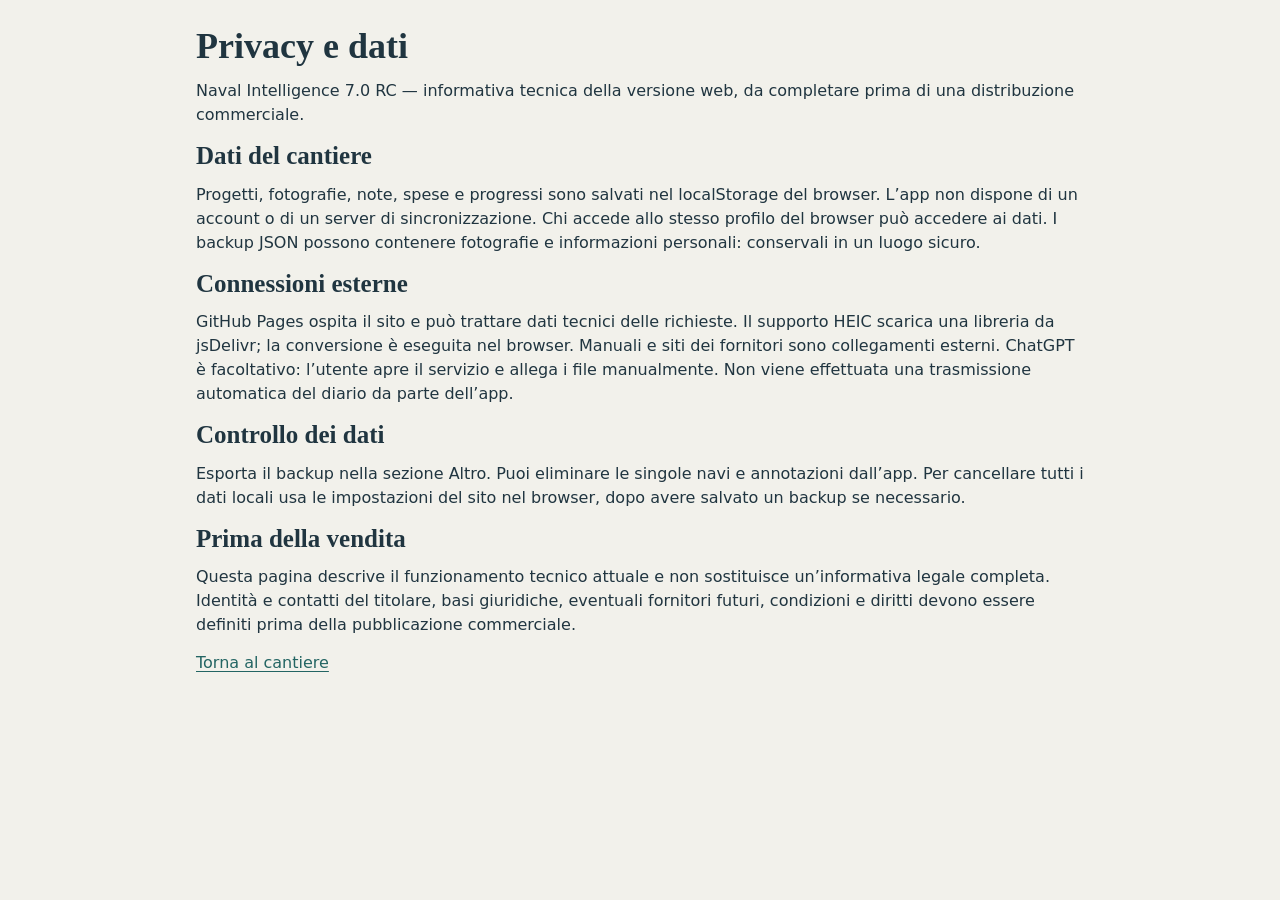
==== privacy.html @ 8cfe5d91 "Document web app data handling and commercial privacy gaps" ====
<!doctype html><html lang="it"><meta charset="utf-8"><meta name="viewport" content="width=device-width,initial-scale=1"><title>Naval Intelligence — Privacy</title><link rel="stylesheet" href="style-v7.css"><main><h1>Privacy e dati</h1><p>Naval Intelligence 7.0 RC — informativa tecnica della versione web, da completare prima di una distribuzione commerciale.</p><h2>Dati del cantiere</h2><p>Progetti, fotografie, note, spese e progressi sono salvati nel localStorage del browser. L’app non dispone di un account o di un server di sincronizzazione. Chi accede allo stesso profilo del browser può accedere ai dati. I backup JSON possono contenere fotografie e informazioni personali: conservali in un luogo sicuro.</p><h2>Connessioni esterne</h2><p>GitHub Pages ospita il sito e può trattare dati tecnici delle richieste. Il supporto HEIC scarica una libreria da jsDelivr; la conversione è eseguita nel browser. Manuali e siti dei fornitori sono collegamenti esterni. ChatGPT è facoltativo: l’utente apre il servizio e allega i file manualmente. Non viene effettuata una trasmissione automatica del diario da parte dell’app.</p><h2>Controllo dei dati</h2><p>Esporta il backup nella sezione Altro. Puoi eliminare le singole navi e annotazioni dall’app. Per cancellare tutti i dati locali usa le impostazioni del sito nel browser, dopo avere salvato un backup se necessario.</p><h2>Prima della vendita</h2><p>Questa pagina descrive il funzionamento tecnico attuale e non sostituisce un’informativa legale completa. Identità e contatti del titolare, basi giuridiche, eventuali fornitori futuri, condizioni e diritti devono essere definiti prima della pubblicazione commerciale.</p><p><a href="./">Torna al cantiere</a></p></main></html>
---- style-v7.css ----
:root{--navy:#142d3a;--ink:#203540;--paper:#f5f1e8;--white:#fffdf7;--brass:#ae8650;--line:#ded8cb;--muted:#626e70;--teal:#286d6a}*{box-sizing:border-box}body{margin:0;background:var(--paper);color:var(--ink);font:16px/1.5 system-ui,-apple-system,sans-serif}header{background:var(--navy);color:white;padding:15px max(17px,calc((100vw - 880px)/2));display:flex;align-items:center;justify-content:space-between;gap:8px;position:sticky;top:0;z-index:3}.brand{display:flex;gap:12px;align-items:center}.logo{font-size:30px;color:#e3c797}.brand strong{font-family:Georgia,serif;font-size:22px;display:block}.brand small{display:block;font-size:9px;letter-spacing:1.6px;color:#cfbd9f}.outline{background:transparent;border:1px solid #b6c5c7;color:white;padding:8px 12px}main{max-width:880px;margin:auto;padding:18px 16px 106px}h1,h2,h3{font-family:Georgia,serif;line-height:1.18;margin:0 0 12px}h1{font-size:33px}h2{font-size:25px}h3{font-size:20px}p{margin:8px 0 14px}.hero{background:var(--navy);color:white;padding:26px 22px;border-radius:18px;position:relative;overflow:hidden}.hero:after{content:'⚓';position:absolute;right:-6px;bottom:-45px;font-size:170px;opacity:.07;pointer-events:none}.hero p{color:#d9e1e0;max-width:550px}.eyebrow{text-transform:uppercase;letter-spacing:2px;font-size:11px;color:var(--brass);font-weight:800}.card{border:1px solid var(--line);background:var(--white);border-radius:14px;padding:16px;margin:12px 0;box-shadow:0 3px 12px #142d3a06}.grid{display:grid;grid-template-columns:repeat(auto-fit,minmax(145px,1fr));gap:10px}.grid .card{margin:0}.tile{text-align:left;width:100%;height:100%;background:var(--white);color:var(--ink);border:1px solid var(--line);border-radius:14px;padding:16px;font-weight:650}.tile b{display:block;font-size:26px;color:var(--teal);margin-bottom:6px}.tile small{display:block;color:var(--muted);font-weight:400}button{cursor:pointer;border:0;border-radius:9px;padding:11px 15px;background:var(--teal);color:white;font:600 14px system-ui;min-height:42px}button.secondary{background:#e7e0d2;color:var(--ink)}button.danger{background:#8a4038}button:focus-visible,input:focus-visible,select:focus-visible,textarea:focus-visible{outline:3px solid #c89e5e;outline-offset:2px}button:disabled{opacity:.5;cursor:default}button[hidden]{display:none}nav{position:fixed;bottom:0;left:0;right:0;background:var(--navy);display:flex;justify-content:center;padding:7px 4px calc(7px + env(safe-area-inset-bottom));z-index:5}nav button{background:transparent;color:#b8c9cb;flex:1;max-width:176px;font-size:23px;line-height:1.1;padding:6px 2px}nav button span{display:block;font-size:10px;margin-top:5px}nav button.active{color:#f5d6a0;background:#ffffff0c}label{display:block;font-weight:650;font-size:14px;margin:12px 0 4px}input:not([type=checkbox]),select,textarea{width:100%;padding:11px;border:1px solid #c9c7bd;border-radius:8px;background:#fff;color:var(--ink);font:inherit}textarea{min-height:88px;resize:vertical}input[type=checkbox]{width:20px;height:20px;accent-color:var(--teal);flex:none}label.check{display:flex;align-items:center;gap:10px;border-bottom:1px solid var(--line);padding:9px 0;margin:0;font-weight:500}.row{display:flex;align-items:center;gap:8px;flex-wrap:wrap}.between{justify-content:space-between}.muted,small{color:var(--muted)}.hero small{color:#ddd}.badge{display:inline-block;background:#e7e0d2;border-radius:20px;font-size:12px;padding:3px 9px;color:var(--ink)}.progress{height:9px;background:#e4dfd3;border-radius:10px;overflow:hidden;margin:8px 0}.progress div{height:100%;background:var(--teal)}.big{font-size:30px;font-weight:750;color:var(--teal);font-variant-numeric:tabular-nums}.photo{width:100%;max-height:260px;object-fit:contain;border-radius:8px;background:#e7e0d2}.diagram{width:100%;height:145px;background:#eee7d9;border-radius:10px;margin:9px 0}.step{padding:9px 0;border-top:1px solid var(--line)}.lesson p{margin:6px 0}.lesson ol{padding-left:22px}.lesson li{margin:8px 0}.spaced{margin-top:18px}.empty{text-align:center;padding:25px 12px;color:var(--muted)}#notice{position:fixed;bottom:85px;left:50%;transform:translateX(-50%);max-width:90vw;background:#142d3a;color:white;border-radius:9px;padding:10px 16px;z-index:9;display:none}#notice.show{display:block}details summary{cursor:pointer;font-weight:700}a{color:var(--teal)}@media(min-width:700px){main{padding-top:25px}.grid{grid-template-columns:repeat(3,1fr)}}

:root{--paper:#f2f1eb;--white:#fffefa;--line:#d8dcd5;--teal:#236563}main{max-width:920px}.hero{background:linear-gradient(140deg,#142d3a,#24505a);box-shadow:0 8px 24px #142d3a20}.card{box-shadow:0 3px 14px #142d3a0b}.tile{min-height:114px;transition:box-shadow .15s ease,transform .15s ease}.tile:hover{box-shadow:0 5px 15px #142d3a18}.tile:active{transform:scale(.99)}.tile b{font-size:27px}.badge{font-weight:600}button{min-height:44px}a{overflow-wrap:anywhere;text-underline-offset:3px}h1{font-size:clamp(27px,6vw,36px)}.grid>*{min-width:0}nav button span{font-size:11px}body{overflow-wrap:break-word}input,select,textarea{max-width:100%}details summary{padding:5px 0}@media(prefers-reduced-motion:reduce){*{transition:none!important}}@media(max-width:360px){.brand strong{font-size:18px}main{padding-left:12px;padding-right:12px}.grid{grid-template-columns:repeat(2,minmax(0,1fr))}.tile{padding:12px}}
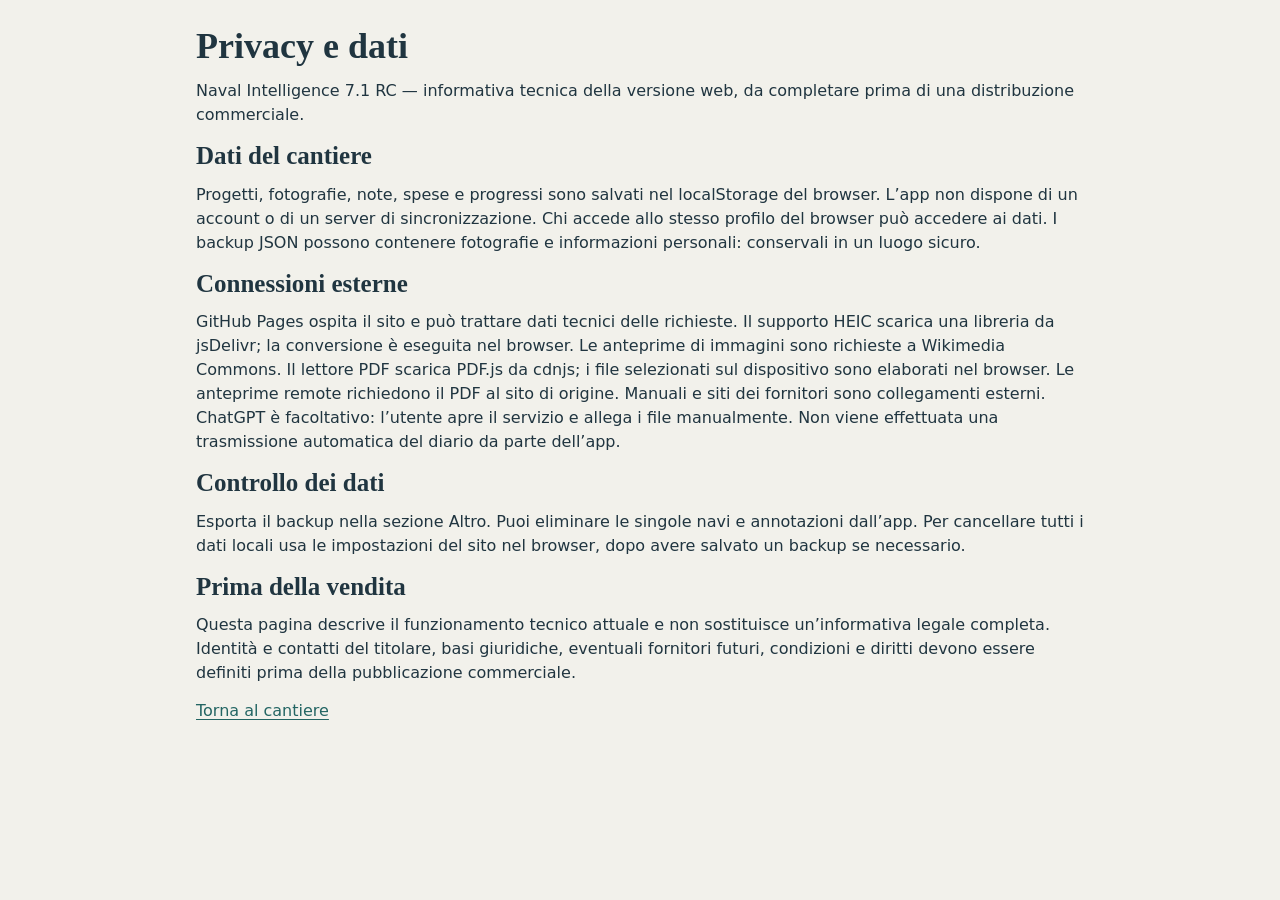
==== commit d477b5f1: "Disclose Wikimedia and PDF viewer network dependencies" ====
--- a/privacy.html
+++ b/privacy.html
@@ -1 +1 @@
-<!doctype html><html lang="it"><meta charset="utf-8"><meta name="viewport" content="width=device-width,initial-scale=1"><title>Naval Intelligence — Privacy</title><link rel="stylesheet" href="style-v7.css"><main><h1>Privacy e dati</h1><p>Naval Intelligence 7.0 RC — informativa tecnica della versione web, da completare prima di una distribuzione commerciale.</p><h2>Dati del cantiere</h2><p>Progetti, fotografie, note, spese e progressi sono salvati nel localStorage del browser. L’app non dispone di un account o di un server di sincronizzazione. Chi accede allo stesso profilo del browser può accedere ai dati. I backup JSON possono contenere fotografie e informazioni personali: conservali in un luogo sicuro.</p><h2>Connessioni esterne</h2><p>GitHub Pages ospita il sito e può trattare dati tecnici delle richieste. Il supporto HEIC scarica una libreria da jsDelivr; la conversione è eseguita nel browser. Manuali e siti dei fornitori sono collegamenti esterni. ChatGPT è facoltativo: l’utente apre il servizio e allega i file manualmente. Non viene effettuata una trasmissione automatica del diario da parte dell’app.</p><h2>Controllo dei dati</h2><p>Esporta il backup nella sezione Altro. Puoi eliminare le singole navi e annotazioni dall’app. Per cancellare tutti i dati locali usa le impostazioni del sito nel browser, dopo avere salvato un backup se necessario.</p><h2>Prima della vendita</h2><p>Questa pagina descrive il funzionamento tecnico attuale e non sostituisce un’informativa legale completa. Identità e contatti del titolare, basi giuridiche, eventuali fornitori futuri, condizioni e diritti devono essere definiti prima della pubblicazione commerciale.</p><p><a href="./">Torna al cantiere</a></p></main></html>+<!doctype html><html lang="it"><meta charset="utf-8"><meta name="viewport" content="width=device-width,initial-scale=1"><title>Naval Intelligence — Privacy</title><link rel="stylesheet" href="style-v7.css"><main><h1>Privacy e dati</h1><p>Naval Intelligence 7.1 RC — informativa tecnica della versione web, da completare prima di una distribuzione commerciale.</p><h2>Dati del cantiere</h2><p>Progetti, fotografie, note, spese e progressi sono salvati nel localStorage del browser. L’app non dispone di un account o di un server di sincronizzazione. Chi accede allo stesso profilo del browser può accedere ai dati. I backup JSON possono contenere fotografie e informazioni personali: conservali in un luogo sicuro.</p><h2>Connessioni esterne</h2><p>GitHub Pages ospita il sito e può trattare dati tecnici delle richieste. Il supporto HEIC scarica una libreria da jsDelivr; la conversione è eseguita nel browser. Le anteprime di immagini sono richieste a Wikimedia Commons. Il lettore PDF scarica PDF.js da cdnjs; i file selezionati sul dispositivo sono elaborati nel browser. Le anteprime remote richiedono il PDF al sito di origine. Manuali e siti dei fornitori sono collegamenti esterni. ChatGPT è facoltativo: l’utente apre il servizio e allega i file manualmente. Non viene effettuata una trasmissione automatica del diario da parte dell’app.</p><h2>Controllo dei dati</h2><p>Esporta il backup nella sezione Altro. Puoi eliminare le singole navi e annotazioni dall’app. Per cancellare tutti i dati locali usa le impostazioni del sito nel browser, dopo avere salvato un backup se necessario.</p><h2>Prima della vendita</h2><p>Questa pagina descrive il funzionamento tecnico attuale e non sostituisce un’informativa legale completa. Identità e contatti del titolare, basi giuridiche, eventuali fornitori futuri, condizioni e diritti devono essere definiti prima della pubblicazione commerciale.</p><p><a href="./">Torna al cantiere</a></p></main></html>
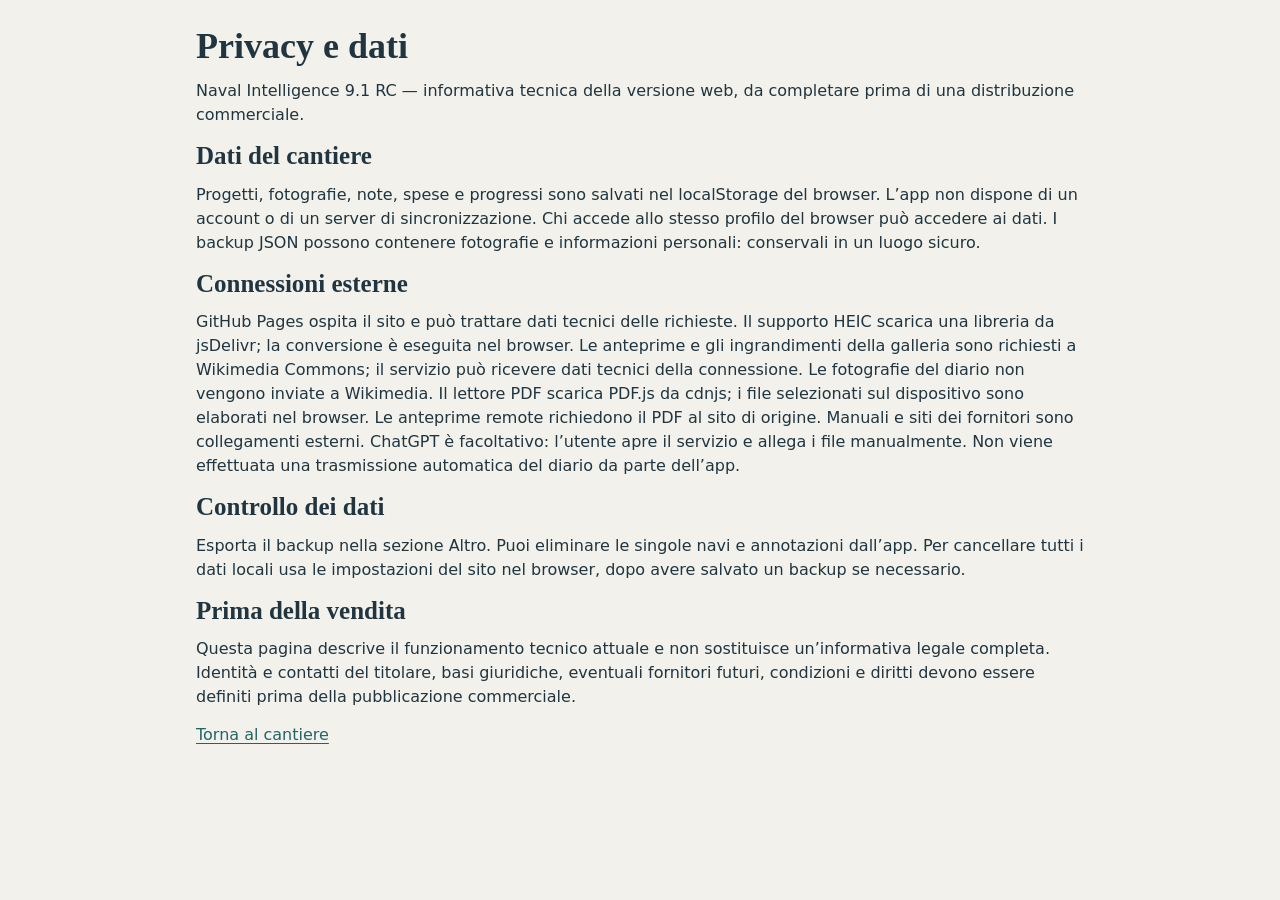
==== commit 72087742: "Document external gallery photo requests" ====
--- a/privacy.html
+++ b/privacy.html
@@ -1 +1 @@
-<!doctype html><html lang="it"><meta charset="utf-8"><meta name="viewport" content="width=device-width,initial-scale=1"><title>Naval Intelligence — Privacy</title><link rel="stylesheet" href="style-v7.css"><main><h1>Privacy e dati</h1><p>Naval Intelligence 7.1 RC — informativa tecnica della versione web, da completare prima di una distribuzione commerciale.</p><h2>Dati del cantiere</h2><p>Progetti, fotografie, note, spese e progressi sono salvati nel localStorage del browser. L’app non dispone di un account o di un server di sincronizzazione. Chi accede allo stesso profilo del browser può accedere ai dati. I backup JSON possono contenere fotografie e informazioni personali: conservali in un luogo sicuro.</p><h2>Connessioni esterne</h2><p>GitHub Pages ospita il sito e può trattare dati tecnici delle richieste. Il supporto HEIC scarica una libreria da jsDelivr; la conversione è eseguita nel browser. Le anteprime di immagini sono richieste a Wikimedia Commons. Il lettore PDF scarica PDF.js da cdnjs; i file selezionati sul dispositivo sono elaborati nel browser. Le anteprime remote richiedono il PDF al sito di origine. Manuali e siti dei fornitori sono collegamenti esterni. ChatGPT è facoltativo: l’utente apre il servizio e allega i file manualmente. Non viene effettuata una trasmissione automatica del diario da parte dell’app.</p><h2>Controllo dei dati</h2><p>Esporta il backup nella sezione Altro. Puoi eliminare le singole navi e annotazioni dall’app. Per cancellare tutti i dati locali usa le impostazioni del sito nel browser, dopo avere salvato un backup se necessario.</p><h2>Prima della vendita</h2><p>Questa pagina descrive il funzionamento tecnico attuale e non sostituisce un’informativa legale completa. Identità e contatti del titolare, basi giuridiche, eventuali fornitori futuri, condizioni e diritti devono essere definiti prima della pubblicazione commerciale.</p><p><a href="./">Torna al cantiere</a></p></main></html>+<!doctype html><html lang="it"><meta charset="utf-8"><meta name="viewport" content="width=device-width,initial-scale=1"><title>Naval Intelligence — Privacy</title><link rel="stylesheet" href="style-v7.css"><main><h1>Privacy e dati</h1><p>Naval Intelligence 9.1 RC — informativa tecnica della versione web, da completare prima di una distribuzione commerciale.</p><h2>Dati del cantiere</h2><p>Progetti, fotografie, note, spese e progressi sono salvati nel localStorage del browser. L’app non dispone di un account o di un server di sincronizzazione. Chi accede allo stesso profilo del browser può accedere ai dati. I backup JSON possono contenere fotografie e informazioni personali: conservali in un luogo sicuro.</p><h2>Connessioni esterne</h2><p>GitHub Pages ospita il sito e può trattare dati tecnici delle richieste. Il supporto HEIC scarica una libreria da jsDelivr; la conversione è eseguita nel browser. Le anteprime e gli ingrandimenti della galleria sono richiesti a Wikimedia Commons; il servizio può ricevere dati tecnici della connessione. Le fotografie del diario non vengono inviate a Wikimedia. Il lettore PDF scarica PDF.js da cdnjs; i file selezionati sul dispositivo sono elaborati nel browser. Le anteprime remote richiedono il PDF al sito di origine. Manuali e siti dei fornitori sono collegamenti esterni. ChatGPT è facoltativo: l’utente apre il servizio e allega i file manualmente. Non viene effettuata una trasmissione automatica del diario da parte dell’app.</p><h2>Controllo dei dati</h2><p>Esporta il backup nella sezione Altro. Puoi eliminare le singole navi e annotazioni dall’app. Per cancellare tutti i dati locali usa le impostazioni del sito nel browser, dopo avere salvato un backup se necessario.</p><h2>Prima della vendita</h2><p>Questa pagina descrive il funzionamento tecnico attuale e non sostituisce un’informativa legale completa. Identità e contatti del titolare, basi giuridiche, eventuali fornitori futuri, condizioni e diritti devono essere definiti prima della pubblicazione commerciale.</p><p><a href="./">Torna al cantiere</a></p></main></html>
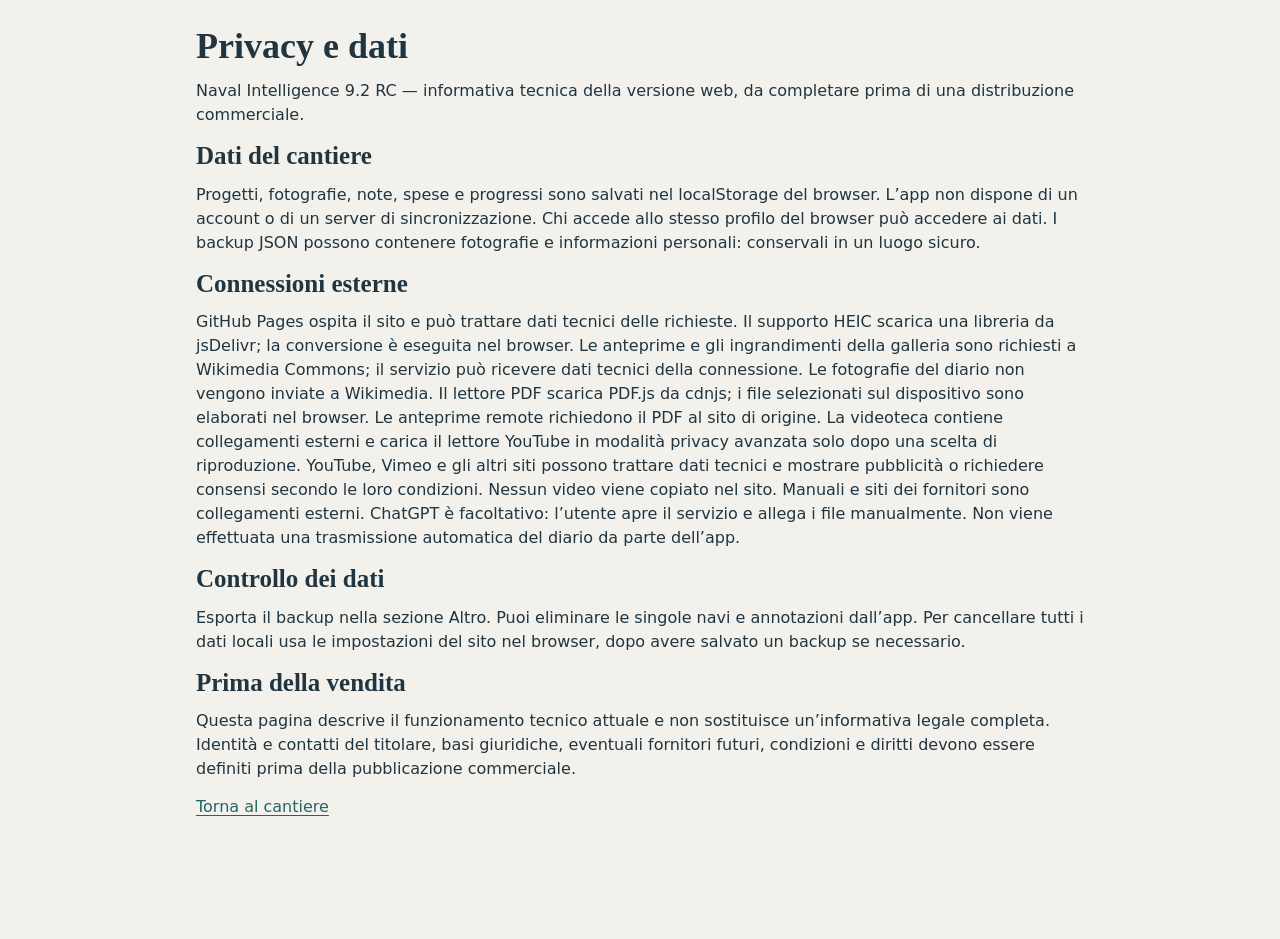
==== commit 22d36275: "Document third-party video embeds" ====
--- a/privacy.html
+++ b/privacy.html
@@ -1 +1 @@
-<!doctype html><html lang="it"><meta charset="utf-8"><meta name="viewport" content="width=device-width,initial-scale=1"><title>Naval Intelligence — Privacy</title><link rel="stylesheet" href="style-v7.css"><main><h1>Privacy e dati</h1><p>Naval Intelligence 9.1 RC — informativa tecnica della versione web, da completare prima di una distribuzione commerciale.</p><h2>Dati del cantiere</h2><p>Progetti, fotografie, note, spese e progressi sono salvati nel localStorage del browser. L’app non dispone di un account o di un server di sincronizzazione. Chi accede allo stesso profilo del browser può accedere ai dati. I backup JSON possono contenere fotografie e informazioni personali: conservali in un luogo sicuro.</p><h2>Connessioni esterne</h2><p>GitHub Pages ospita il sito e può trattare dati tecnici delle richieste. Il supporto HEIC scarica una libreria da jsDelivr; la conversione è eseguita nel browser. Le anteprime e gli ingrandimenti della galleria sono richiesti a Wikimedia Commons; il servizio può ricevere dati tecnici della connessione. Le fotografie del diario non vengono inviate a Wikimedia. Il lettore PDF scarica PDF.js da cdnjs; i file selezionati sul dispositivo sono elaborati nel browser. Le anteprime remote richiedono il PDF al sito di origine. Manuali e siti dei fornitori sono collegamenti esterni. ChatGPT è facoltativo: l’utente apre il servizio e allega i file manualmente. Non viene effettuata una trasmissione automatica del diario da parte dell’app.</p><h2>Controllo dei dati</h2><p>Esporta il backup nella sezione Altro. Puoi eliminare le singole navi e annotazioni dall’app. Per cancellare tutti i dati locali usa le impostazioni del sito nel browser, dopo avere salvato un backup se necessario.</p><h2>Prima della vendita</h2><p>Questa pagina descrive il funzionamento tecnico attuale e non sostituisce un’informativa legale completa. Identità e contatti del titolare, basi giuridiche, eventuali fornitori futuri, condizioni e diritti devono essere definiti prima della pubblicazione commerciale.</p><p><a href="./">Torna al cantiere</a></p></main></html>+<!doctype html><html lang="it"><meta charset="utf-8"><meta name="viewport" content="width=device-width,initial-scale=1"><title>Naval Intelligence — Privacy</title><link rel="stylesheet" href="style-v7.css"><main><h1>Privacy e dati</h1><p>Naval Intelligence 9.2 RC — informativa tecnica della versione web, da completare prima di una distribuzione commerciale.</p><h2>Dati del cantiere</h2><p>Progetti, fotografie, note, spese e progressi sono salvati nel localStorage del browser. L’app non dispone di un account o di un server di sincronizzazione. Chi accede allo stesso profilo del browser può accedere ai dati. I backup JSON possono contenere fotografie e informazioni personali: conservali in un luogo sicuro.</p><h2>Connessioni esterne</h2><p>GitHub Pages ospita il sito e può trattare dati tecnici delle richieste. Il supporto HEIC scarica una libreria da jsDelivr; la conversione è eseguita nel browser. Le anteprime e gli ingrandimenti della galleria sono richiesti a Wikimedia Commons; il servizio può ricevere dati tecnici della connessione. Le fotografie del diario non vengono inviate a Wikimedia. Il lettore PDF scarica PDF.js da cdnjs; i file selezionati sul dispositivo sono elaborati nel browser. Le anteprime remote richiedono il PDF al sito di origine. La videoteca contiene collegamenti esterni e carica il lettore YouTube in modalità privacy avanzata solo dopo una scelta di riproduzione. YouTube, Vimeo e gli altri siti possono trattare dati tecnici e mostrare pubblicità o richiedere consensi secondo le loro condizioni. Nessun video viene copiato nel sito. Manuali e siti dei fornitori sono collegamenti esterni. ChatGPT è facoltativo: l’utente apre il servizio e allega i file manualmente. Non viene effettuata una trasmissione automatica del diario da parte dell’app.</p><h2>Controllo dei dati</h2><p>Esporta il backup nella sezione Altro. Puoi eliminare le singole navi e annotazioni dall’app. Per cancellare tutti i dati locali usa le impostazioni del sito nel browser, dopo avere salvato un backup se necessario.</p><h2>Prima della vendita</h2><p>Questa pagina descrive il funzionamento tecnico attuale e non sostituisce un’informativa legale completa. Identità e contatti del titolare, basi giuridiche, eventuali fornitori futuri, condizioni e diritti devono essere definiti prima della pubblicazione commerciale.</p><p><a href="./">Torna al cantiere</a></p></main></html>
